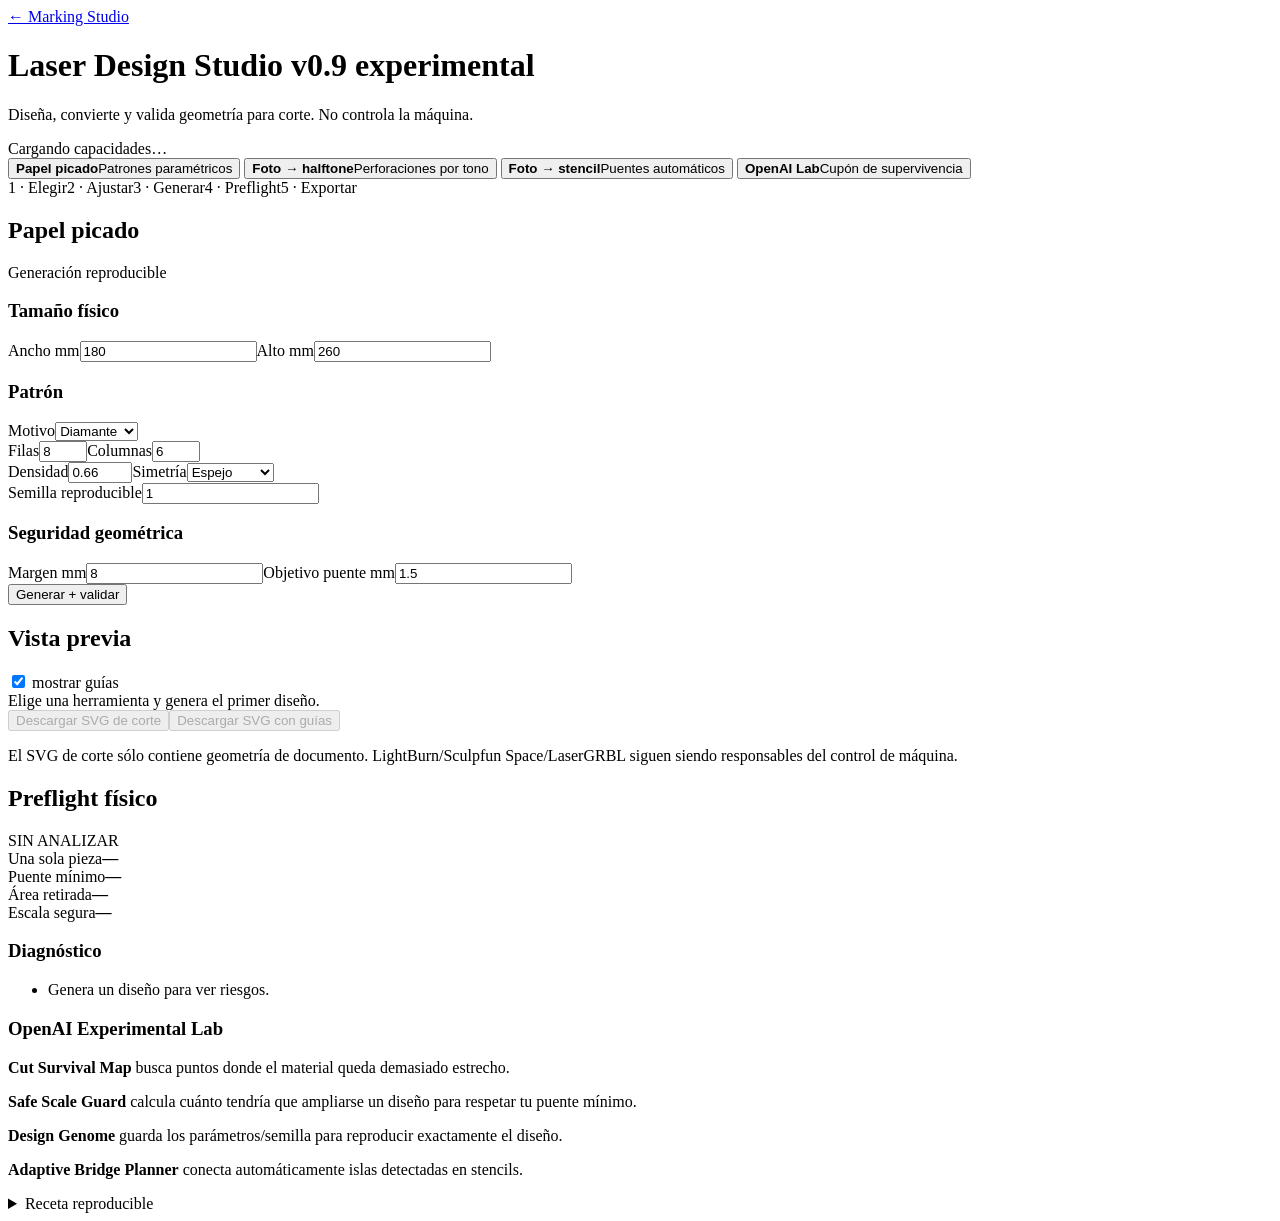
==== app/static/laser_design.html @ b04080e4 "feat: add intuitive Laser Design Studio interface" ====
<!doctype html>
<html lang="es">
<head>
  <meta charset="utf-8" />
  <meta name="viewport" content="width=device-width,initial-scale=1" />
  <title>Laser Design Studio · Experimental</title>
  <link rel="stylesheet" href="/static/laser_design.css" />
</head>
<body>
  <header class="topbar">
    <div>
      <a class="back" href="/">← Marking Studio</a>
      <h1>Laser Design Studio <span class="badge">v0.9 experimental</span></h1>
      <p>Diseña, convierte y valida geometría para corte. No controla la máquina.</p>
    </div>
    <div class="cap" id="capabilityState">Cargando capacidades…</div>
  </header>

  <main class="shell">
    <section class="mode-strip" aria-label="Herramientas">
      <button class="mode active" data-mode="papercut"><b>Papel picado</b><span>Patrones paramétricos</span></button>
      <button class="mode" data-mode="halftone"><b>Foto → halftone</b><span>Perforaciones por tono</span></button>
      <button class="mode" data-mode="stencil"><b>Foto → stencil</b><span>Puentes automáticos</span></button>
      <button class="mode lab" data-mode="coupon"><b>OpenAI Lab</b><span>Cupón de supervivencia</span></button>
    </section>

    <section class="workflow">
      <span class="done">1 · Elegir</span><span>2 · Ajustar</span><span>3 · Generar</span><span>4 · Preflight</span><span>5 · Exportar</span>
    </section>

    <section class="workspace">
      <aside class="panel controls">
        <div class="panel-head"><h2 id="toolTitle">Papel picado</h2><span id="toolHint">Generación reproducible</span></div>
        <div class="group image-only" hidden>
          <label>Imagen PNG/JPG</label>
          <div class="dropzone" id="dropzone"><input id="imageInput" type="file" accept="image/png,image/jpeg" /><strong>Arrastra una imagen o pulsa aquí</strong><span>Se procesa localmente en Marking Studio.</span></div>
          <div id="imageName" class="micro"></div>
        </div>
        <div class="group dims"><h3>Tamaño físico</h3><div class="two"><label>Ancho mm<input id="widthMm" type="number" value="180" min="20" step="1"></label><label>Alto mm<input id="heightMm" type="number" value="260" min="20" step="1"></label></div></div>
        <div class="group papercut-only"><h3>Patrón</h3><label>Motivo<select id="motif"><option value="diamond">Diamante</option><option value="circle">Círculo</option><option value="hex">Hexágono</option><option value="star">Estrella</option><option value="heart">Corazón</option></select></label><div class="two"><label>Filas<input id="rows" type="number" value="8" min="2" max="40"></label><label>Columnas<input id="cols" type="number" value="6" min="2" max="40"></label></div><div class="two"><label>Densidad<input id="density" type="number" value="0.66" min="0.15" max="0.9" step="0.01"></label><label>Simetría<select id="symmetry"><option value="mirror">Espejo</option><option value="grid">Cuadrícula</option></select></label></div><label>Semilla reproducible<input id="seed" type="number" value="1" min="0"></label></div>
        <div class="group halftone-only" hidden><h3>Halftone</h3><div class="two"><label>Celda mm<input id="cellMm" type="number" value="4" min="0.5" step="0.1"></label><label>Puente mínimo mm<input id="halftoneBridge" type="number" value="0.8" min="0.1" step="0.1"></label></div><div class="two"><label>Diám. mín.<input id="minDiameter" type="number" value="0.6" min="0.1" step="0.1"></label><label>Diám. máx.<input id="maxDiameter" type="number" value="3" min="0.2" step="0.1"></label></div><div class="two"><label>Forma<select id="halftoneShape"><option value="circle">Círculo</option><option value="diamond">Diamante</option><option value="hex">Hexágono</option></select></label><label>Gamma<input id="gamma" type="number" value="1" min="0.2" max="5" step="0.1"></label></div><label class="check"><input id="halftoneInvert" type="checkbox"> Invertir tonos</label></div>
        <div class="group stencil-only" hidden><h3>Stencil inteligente</h3><div class="two"><label>Umbral<input id="threshold" type="number" value="140" min="0" max="255"></label><label>Marco mm<input id="frameMm" type="number" value="4" min="0.5" step="0.1"></label></div><div class="two"><label>Ancho puente mm<input id="bridgeWidth" type="number" value="1.8" min="0.2" step="0.1"></label><label>Máx. puentes<input id="maxBridges" type="number" value="40" min="0" max="200"></label></div><label class="check"><input id="stencilInvert" type="checkbox"> Invertir claro/oscuro</label></div>
        <div class="group coupon-only" hidden><h3>OpenAI · Bridge Ladder</h3><p class="micro">Genera un cupón sacrificial para descubrir el ancho de puente que realmente sobrevive en tu material y proceso.</p><label>Anchos a probar (mm)<input id="couponWidths" value="0.4, 0.6, 0.8, 1.0, 1.2, 1.5, 1.8, 2.0, 2.5, 3.0"></label><div class="two"><label>Longitud mm<input id="couponLength" type="number" value="24" min="8" step="1"></label><label>Separación mm<input id="couponGap" type="number" value="4" min="1" step="0.5"></label></div></div>
        <div class="group common-only"><h3>Seguridad geométrica</h3><div class="two"><label>Margen mm<input id="marginMm" type="number" value="8" min="0.5" step="0.5"></label><label>Objetivo puente mm<input id="minBridge" type="number" value="1.5" min="0.1" step="0.1"></label></div></div>
        <button id="generateBtn" class="primary">Generar + validar</button><div id="formMessage" class="message"></div>
      </aside>
      <section class="panel preview-panel"><div class="panel-head"><h2>Vista previa</h2><div class="toggle"><label><input id="showGuides" type="checkbox" checked> mostrar guías</label></div></div><div class="preview" id="preview"><div class="empty">Elige una herramienta y genera el primer diseño.</div></div><div class="preview-actions"><button id="downloadSvg" disabled>Descargar SVG de corte</button><button id="downloadPreview" disabled>Descargar SVG con guías</button></div><p class="micro">El SVG de corte sólo contiene geometría de documento. LightBurn/Sculpfun Space/LaserGRBL siguen siendo responsables del control de máquina.</p></section>
      <aside class="panel inspector"><div class="panel-head"><h2>Preflight físico</h2><span class="status idle" id="statusBadge">SIN ANALIZAR</span></div><div class="metrics"><div><span>Una sola pieza</span><b id="componentMetric">—</b></div><div><span>Puente mínimo</span><b id="webMetric">—</b></div><div><span>Área retirada</span><b id="areaMetric">—</b></div><div><span>Escala segura</span><b id="scaleMetric">—</b></div></div><h3>Diagnóstico</h3><ul id="issues" class="issues"><li>Genera un diseño para ver riesgos.</li></ul><div class="labbox"><h3>OpenAI Experimental Lab</h3><p><b>Cut Survival Map</b> busca puntos donde el material queda demasiado estrecho.</p><p><b>Safe Scale Guard</b> calcula cuánto tendría que ampliarse un diseño para respetar tu puente mínimo.</p><p><b>Design Genome</b> guarda los parámetros/semilla para reproducir exactamente el diseño.</p><p><b>Adaptive Bridge Planner</b> conecta automáticamente islas detectadas en stencils.</p></div><details><summary>Receta reproducible</summary><pre id="recipeOut">—</pre></details></aside>
    </section>
  </main>
  <script src="/static/laser_design.js"></script>
</body>
</html>
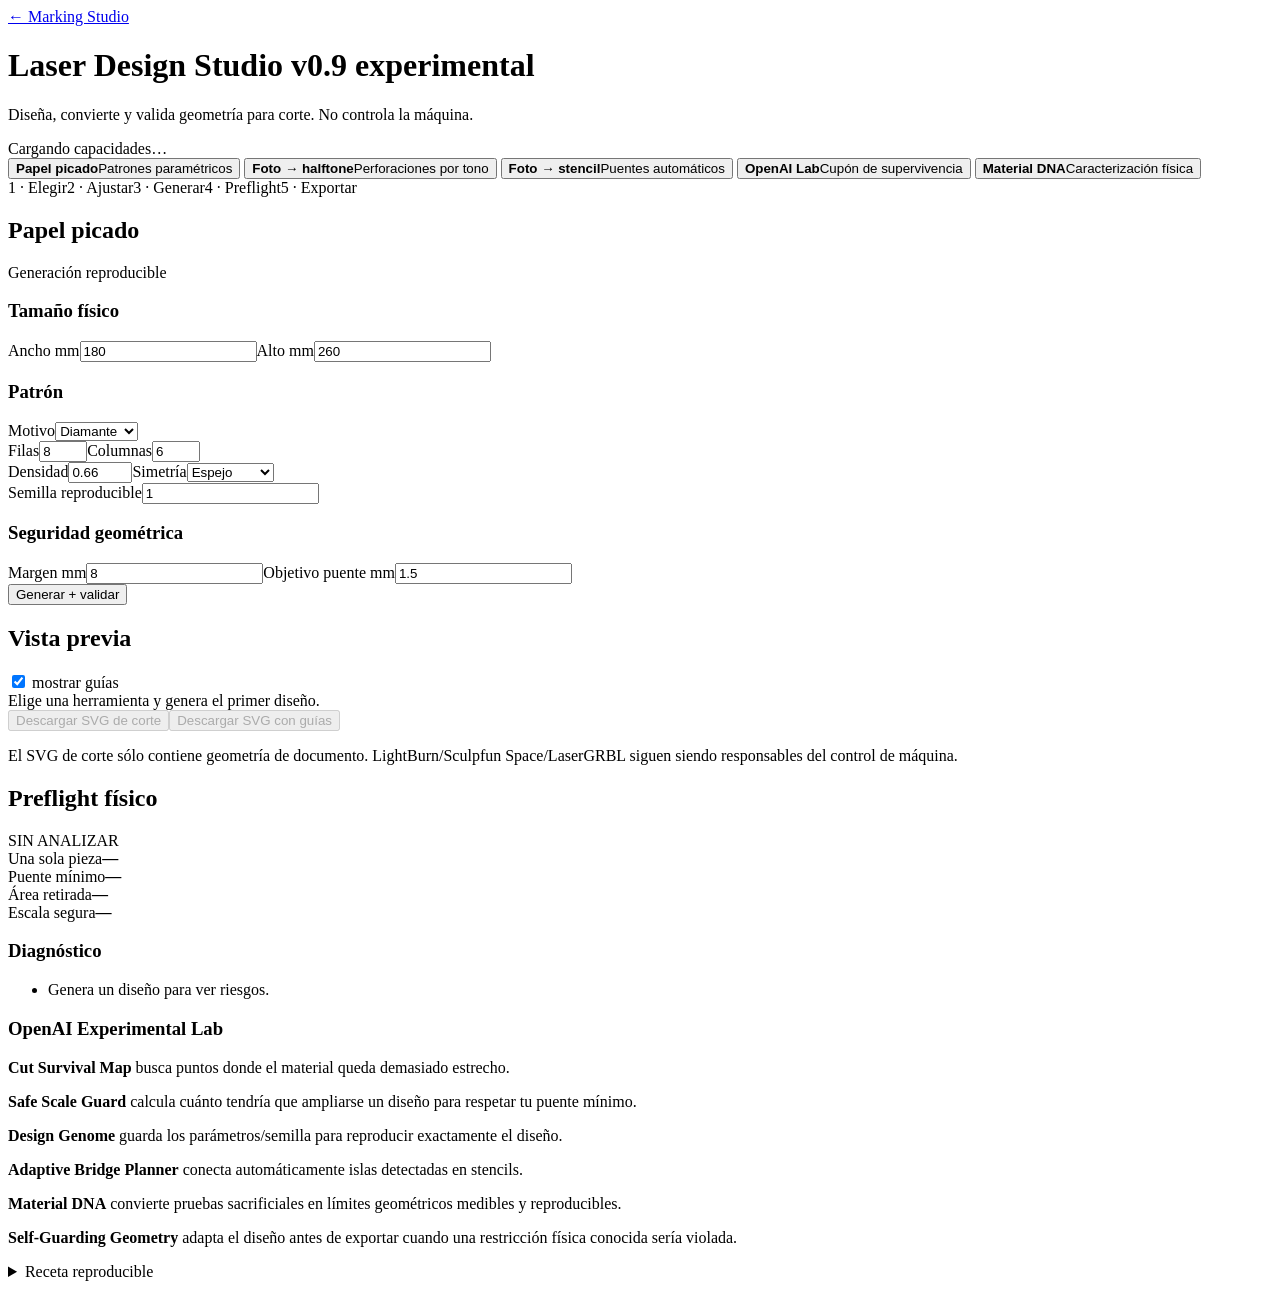
==== commit 3bcadab6: "ux: expose Material DNA characterization in OpenAI Lab" ====
--- a/app/static/laser_design.html
+++ b/app/static/laser_design.html
@@ -22,6 +22,7 @@
       <button class="mode" data-mode="halftone"><b>Foto → halftone</b><span>Perforaciones por tono</span></button>
       <button class="mode" data-mode="stencil"><b>Foto → stencil</b><span>Puentes automáticos</span></button>
       <button class="mode lab" data-mode="coupon"><b>OpenAI Lab</b><span>Cupón de supervivencia</span></button>
+      <button class="mode lab" data-mode="passport"><b>Material DNA</b><span>Caracterización física</span></button>
     </section>
 
     <section class="workflow">
@@ -41,11 +42,12 @@
         <div class="group halftone-only" hidden><h3>Halftone</h3><div class="two"><label>Celda mm<input id="cellMm" type="number" value="4" min="0.5" step="0.1"></label><label>Puente mínimo mm<input id="halftoneBridge" type="number" value="0.8" min="0.1" step="0.1"></label></div><div class="two"><label>Diám. mín.<input id="minDiameter" type="number" value="0.6" min="0.1" step="0.1"></label><label>Diám. máx.<input id="maxDiameter" type="number" value="3" min="0.2" step="0.1"></label></div><div class="two"><label>Forma<select id="halftoneShape"><option value="circle">Círculo</option><option value="diamond">Diamante</option><option value="hex">Hexágono</option></select></label><label>Gamma<input id="gamma" type="number" value="1" min="0.2" max="5" step="0.1"></label></div><label class="check"><input id="halftoneInvert" type="checkbox"> Invertir tonos</label></div>
         <div class="group stencil-only" hidden><h3>Stencil inteligente</h3><div class="two"><label>Umbral<input id="threshold" type="number" value="140" min="0" max="255"></label><label>Marco mm<input id="frameMm" type="number" value="4" min="0.5" step="0.1"></label></div><div class="two"><label>Ancho puente mm<input id="bridgeWidth" type="number" value="1.8" min="0.2" step="0.1"></label><label>Máx. puentes<input id="maxBridges" type="number" value="40" min="0" max="200"></label></div><label class="check"><input id="stencilInvert" type="checkbox"> Invertir claro/oscuro</label></div>
         <div class="group coupon-only" hidden><h3>OpenAI · Bridge Ladder</h3><p class="micro">Genera un cupón sacrificial para descubrir el ancho de puente que realmente sobrevive en tu material y proceso.</p><label>Anchos a probar (mm)<input id="couponWidths" value="0.4, 0.6, 0.8, 1.0, 1.2, 1.5, 1.8, 2.0, 2.5, 3.0"></label><div class="two"><label>Longitud mm<input id="couponLength" type="number" value="24" min="8" step="1"></label><label>Separación mm<input id="couponGap" type="number" value="4" min="1" step="0.5"></label></div></div>
+        <div class="group passport-only" hidden><h3>OpenAI · Material DNA Passport</h3><p class="micro">Una hoja sacrificial mide tres límites del proceso. Los valores no son recetas de potencia: son restricciones geométricas observadas.</p><label>Puentes a probar (mm)<input id="passportBridges" value="0.5, 0.7, 0.9, 1.2, 1.5, 2.0, 2.5"></label><label>Agujeros a probar (mm)<input id="passportHoles" value="0.5, 0.8, 1.0, 1.5, 2.0, 3.0, 4.0"></label><label>Separaciones a probar (mm)<input id="passportGaps" value="0.5, 0.7, 0.9, 1.2, 1.5, 2.0, 2.5"></label><div class="two"><label>Alto fila mm<input id="passportRowHeight" type="number" value="10" min="6" step="0.5"></label><label>Largo muestra mm<input id="passportFeatureLength" type="number" value="22" min="8" step="1"></label></div><div id="passportSummary" class="micro"></div></div>
         <div class="group common-only"><h3>Seguridad geométrica</h3><div class="two"><label>Margen mm<input id="marginMm" type="number" value="8" min="0.5" step="0.5"></label><label>Objetivo puente mm<input id="minBridge" type="number" value="1.5" min="0.1" step="0.1"></label></div></div>
         <button id="generateBtn" class="primary">Generar + validar</button><div id="formMessage" class="message"></div>
       </aside>
       <section class="panel preview-panel"><div class="panel-head"><h2>Vista previa</h2><div class="toggle"><label><input id="showGuides" type="checkbox" checked> mostrar guías</label></div></div><div class="preview" id="preview"><div class="empty">Elige una herramienta y genera el primer diseño.</div></div><div class="preview-actions"><button id="downloadSvg" disabled>Descargar SVG de corte</button><button id="downloadPreview" disabled>Descargar SVG con guías</button></div><p class="micro">El SVG de corte sólo contiene geometría de documento. LightBurn/Sculpfun Space/LaserGRBL siguen siendo responsables del control de máquina.</p></section>
-      <aside class="panel inspector"><div class="panel-head"><h2>Preflight físico</h2><span class="status idle" id="statusBadge">SIN ANALIZAR</span></div><div class="metrics"><div><span>Una sola pieza</span><b id="componentMetric">—</b></div><div><span>Puente mínimo</span><b id="webMetric">—</b></div><div><span>Área retirada</span><b id="areaMetric">—</b></div><div><span>Escala segura</span><b id="scaleMetric">—</b></div></div><h3>Diagnóstico</h3><ul id="issues" class="issues"><li>Genera un diseño para ver riesgos.</li></ul><div class="labbox"><h3>OpenAI Experimental Lab</h3><p><b>Cut Survival Map</b> busca puntos donde el material queda demasiado estrecho.</p><p><b>Safe Scale Guard</b> calcula cuánto tendría que ampliarse un diseño para respetar tu puente mínimo.</p><p><b>Design Genome</b> guarda los parámetros/semilla para reproducir exactamente el diseño.</p><p><b>Adaptive Bridge Planner</b> conecta automáticamente islas detectadas en stencils.</p></div><details><summary>Receta reproducible</summary><pre id="recipeOut">—</pre></details></aside>
+      <aside class="panel inspector"><div class="panel-head"><h2>Preflight físico</h2><span class="status idle" id="statusBadge">SIN ANALIZAR</span></div><div class="metrics"><div><span>Una sola pieza</span><b id="componentMetric">—</b></div><div><span>Puente mínimo</span><b id="webMetric">—</b></div><div><span>Área retirada</span><b id="areaMetric">—</b></div><div><span>Escala segura</span><b id="scaleMetric">—</b></div></div><h3>Diagnóstico</h3><ul id="issues" class="issues"><li>Genera un diseño para ver riesgos.</li></ul><div class="labbox"><h3>OpenAI Experimental Lab</h3><p><b>Cut Survival Map</b> busca puntos donde el material queda demasiado estrecho.</p><p><b>Safe Scale Guard</b> calcula cuánto tendría que ampliarse un diseño para respetar tu puente mínimo.</p><p><b>Design Genome</b> guarda los parámetros/semilla para reproducir exactamente el diseño.</p><p><b>Adaptive Bridge Planner</b> conecta automáticamente islas detectadas en stencils.</p><p><b>Material DNA</b> convierte pruebas sacrificiales en límites geométricos medibles y reproducibles.</p><p><b>Self-Guarding Geometry</b> adapta el diseño antes de exportar cuando una restricción física conocida sería violada.</p></div><details><summary>Receta reproducible</summary><pre id="recipeOut">—</pre></details></aside>
     </section>
   </main>
   <script src="/static/laser_design.js"></script>
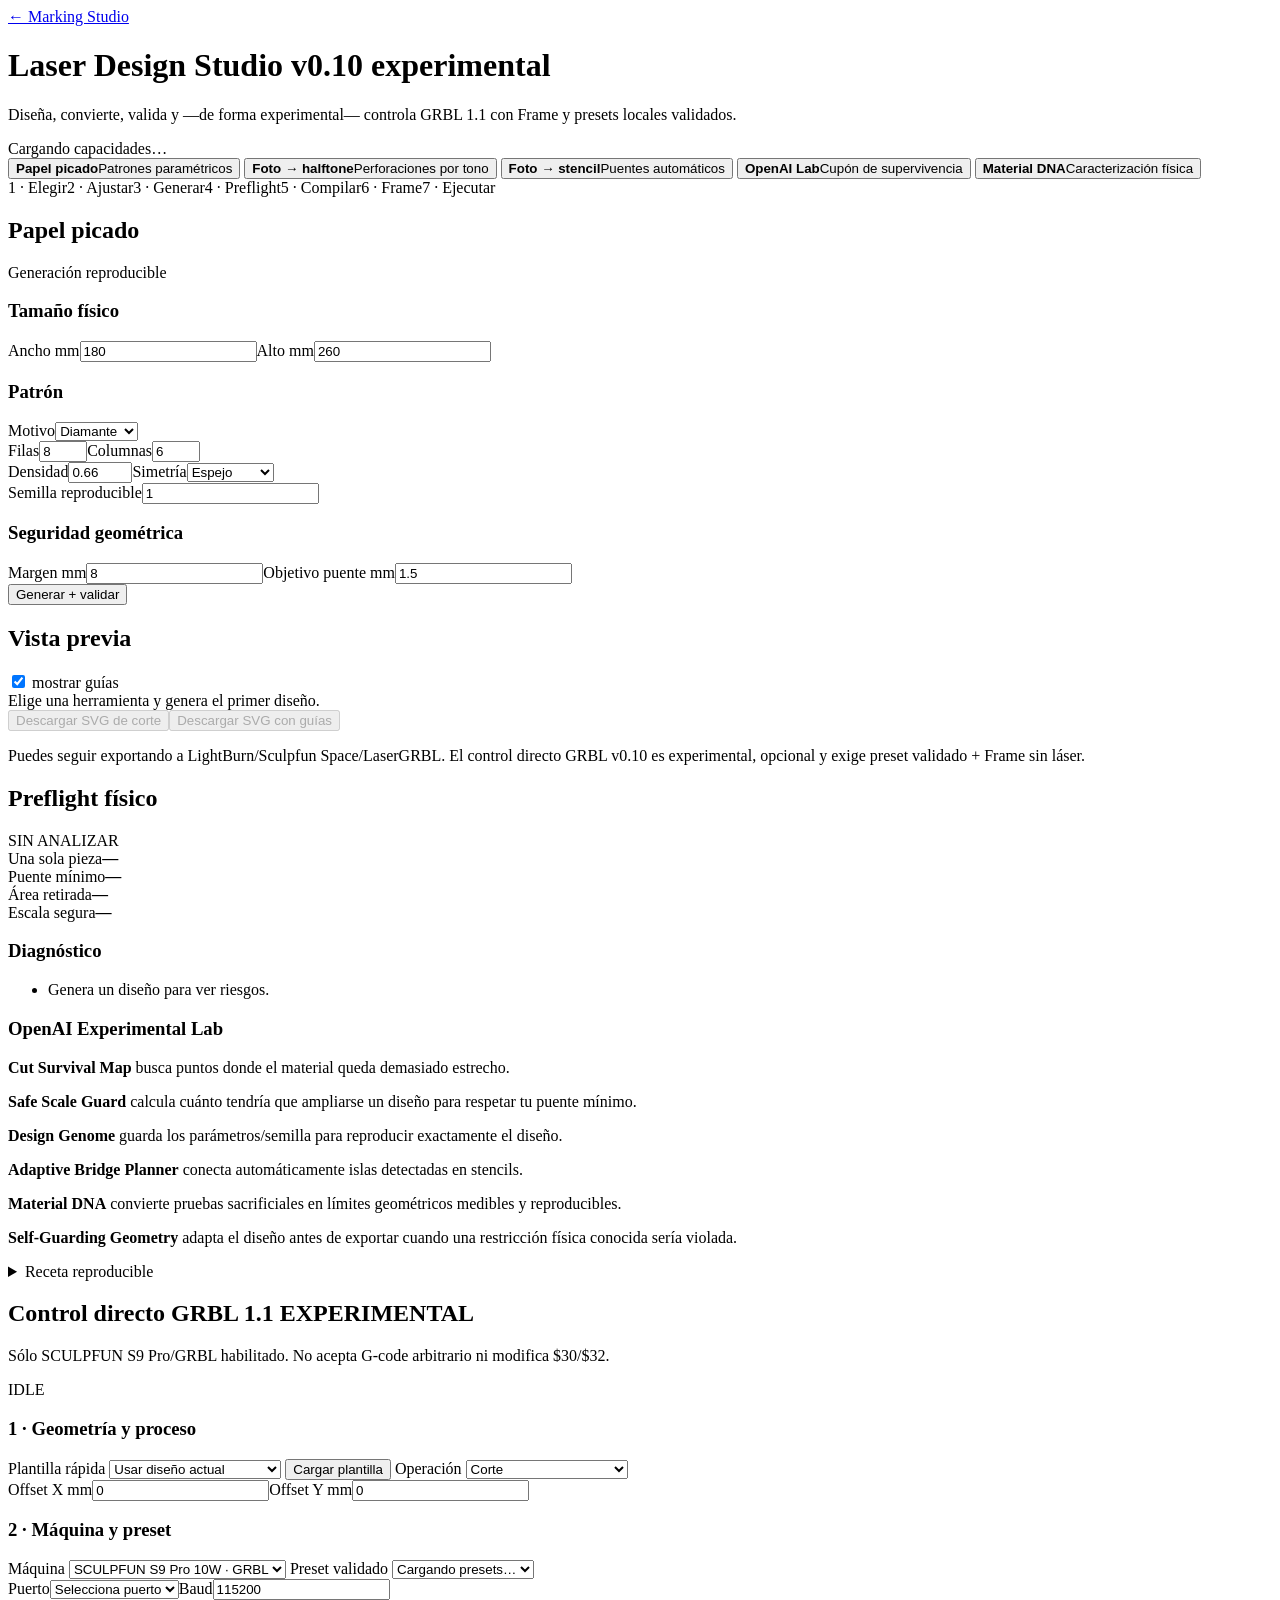
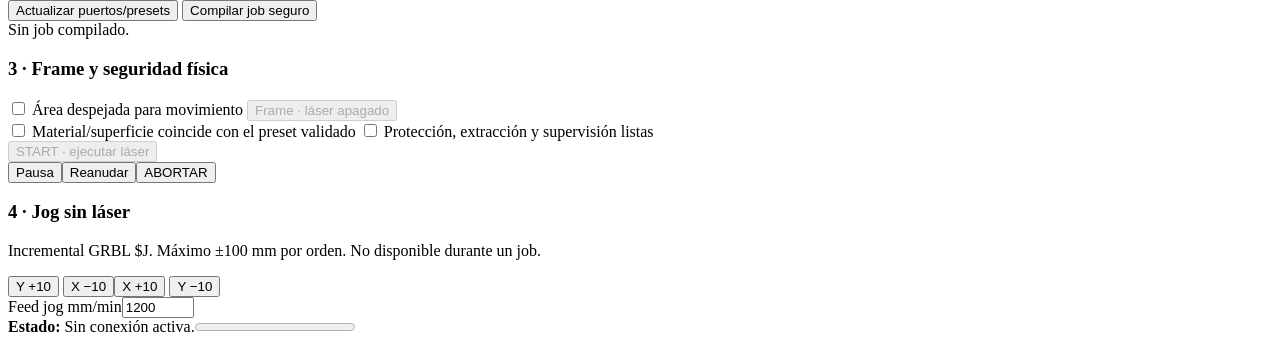
==== commit 409cc060: "ux: add guarded direct GRBL control panel" ====
--- a/app/static/laser_design.html
+++ b/app/static/laser_design.html
@@ -10,8 +10,8 @@
   <header class="topbar">
     <div>
       <a class="back" href="/">← Marking Studio</a>
-      <h1>Laser Design Studio <span class="badge">v0.9 experimental</span></h1>
-      <p>Diseña, convierte y valida geometría para corte. No controla la máquina.</p>
+      <h1>Laser Design Studio <span class="badge">v0.10 experimental</span></h1>
+      <p>Diseña, convierte, valida y —de forma experimental— controla GRBL 1.1 con Frame y presets locales validados.</p>
     </div>
     <div class="cap" id="capabilityState">Cargando capacidades…</div>
   </header>
@@ -26,7 +26,7 @@
     </section>
 
     <section class="workflow">
-      <span class="done">1 · Elegir</span><span>2 · Ajustar</span><span>3 · Generar</span><span>4 · Preflight</span><span>5 · Exportar</span>
+      <span class="done">1 · Elegir</span><span>2 · Ajustar</span><span>3 · Generar</span><span>4 · Preflight</span><span>5 · Compilar</span><span>6 · Frame</span><span>7 · Ejecutar</span>
     </section>
 
     <section class="workspace">
@@ -46,8 +46,79 @@
         <div class="group common-only"><h3>Seguridad geométrica</h3><div class="two"><label>Margen mm<input id="marginMm" type="number" value="8" min="0.5" step="0.5"></label><label>Objetivo puente mm<input id="minBridge" type="number" value="1.5" min="0.1" step="0.1"></label></div></div>
         <button id="generateBtn" class="primary">Generar + validar</button><div id="formMessage" class="message"></div>
       </aside>
-      <section class="panel preview-panel"><div class="panel-head"><h2>Vista previa</h2><div class="toggle"><label><input id="showGuides" type="checkbox" checked> mostrar guías</label></div></div><div class="preview" id="preview"><div class="empty">Elige una herramienta y genera el primer diseño.</div></div><div class="preview-actions"><button id="downloadSvg" disabled>Descargar SVG de corte</button><button id="downloadPreview" disabled>Descargar SVG con guías</button></div><p class="micro">El SVG de corte sólo contiene geometría de documento. LightBurn/Sculpfun Space/LaserGRBL siguen siendo responsables del control de máquina.</p></section>
+      <section class="panel preview-panel"><div class="panel-head"><h2>Vista previa</h2><div class="toggle"><label><input id="showGuides" type="checkbox" checked> mostrar guías</label></div></div><div class="preview" id="preview"><div class="empty">Elige una herramienta y genera el primer diseño.</div></div><div class="preview-actions"><button id="downloadSvg" disabled>Descargar SVG de corte</button><button id="downloadPreview" disabled>Descargar SVG con guías</button></div><p class="micro">Puedes seguir exportando a LightBurn/Sculpfun Space/LaserGRBL. El control directo GRBL v0.10 es experimental, opcional y exige preset validado + Frame sin láser.</p></section>
       <aside class="panel inspector"><div class="panel-head"><h2>Preflight físico</h2><span class="status idle" id="statusBadge">SIN ANALIZAR</span></div><div class="metrics"><div><span>Una sola pieza</span><b id="componentMetric">—</b></div><div><span>Puente mínimo</span><b id="webMetric">—</b></div><div><span>Área retirada</span><b id="areaMetric">—</b></div><div><span>Escala segura</span><b id="scaleMetric">—</b></div></div><h3>Diagnóstico</h3><ul id="issues" class="issues"><li>Genera un diseño para ver riesgos.</li></ul><div class="labbox"><h3>OpenAI Experimental Lab</h3><p><b>Cut Survival Map</b> busca puntos donde el material queda demasiado estrecho.</p><p><b>Safe Scale Guard</b> calcula cuánto tendría que ampliarse un diseño para respetar tu puente mínimo.</p><p><b>Design Genome</b> guarda los parámetros/semilla para reproducir exactamente el diseño.</p><p><b>Adaptive Bridge Planner</b> conecta automáticamente islas detectadas en stencils.</p><p><b>Material DNA</b> convierte pruebas sacrificiales en límites geométricos medibles y reproducibles.</p><p><b>Self-Guarding Geometry</b> adapta el diseño antes de exportar cuando una restricción física conocida sería violada.</p></div><details><summary>Receta reproducible</summary><pre id="recipeOut">—</pre></details></aside>
+    </section>
+
+    <section class="panel machine-panel" id="machineControlPanel">
+      <div class="panel-head machine-head">
+        <div><h2>Control directo GRBL 1.1 <span class="badge experimental">EXPERIMENTAL</span></h2><p class="micro">Sólo SCULPFUN S9 Pro/GRBL habilitado. No acepta G-code arbitrario ni modifica $30/$32.</p></div>
+        <span class="status idle" id="machineState">IDLE</span>
+      </div>
+      <div class="machine-grid">
+        <div class="machine-block">
+          <h3>1 · Geometría y proceso</h3>
+          <label>Plantilla rápida
+            <select id="processTemplate">
+              <option value="">Usar diseño actual</option>
+              <option value="line_engrave_card">Grabado línea · tarjeta</option>
+              <option value="fill_engrave_patch">Grabado relleno · parche</option>
+              <option value="cut_geometry_coupon">Corte · cupón geométrico</option>
+              <option value="cut_papercut_panel">Corte · papel picado</option>
+            </select>
+          </label>
+          <button id="loadProcessTemplate">Cargar plantilla</button>
+          <label>Operación
+            <select id="machineOperation">
+              <option value="cut">Corte</option>
+              <option value="line_engrave">Grabado de línea</option>
+              <option value="fill_engrave">Grabado relleno / hatch</option>
+            </select>
+          </label>
+          <div class="two"><label>Offset X mm<input id="machineOffsetX" type="number" value="0" min="0" step="0.1"></label><label>Offset Y mm<input id="machineOffsetY" type="number" value="0" min="0" step="0.1"></label></div>
+        </div>
+
+        <div class="machine-block">
+          <h3>2 · Máquina y preset</h3>
+          <label>Máquina
+            <select id="machineProfile"><option value="sculpfun_s9_pro_10w">SCULPFUN S9 Pro 10W · GRBL</option></select>
+          </label>
+          <label>Preset validado
+            <select id="machinePreset"><option value="">Cargando presets…</option></select>
+          </label>
+          <div class="two"><label>Puerto<select id="machinePort"><option value="">Selecciona puerto</option></select></label><label>Baud<input id="machineBaud" type="number" value="115200"></label></div>
+          <button id="refreshMachineData">Actualizar puertos/presets</button>
+          <button id="compileMachineJob" class="primary">Compilar job seguro</button>
+          <div id="compiledJobInfo" class="micro">Sin job compilado.</div>
+        </div>
+
+        <div class="machine-block safety-block">
+          <h3>3 · Frame y seguridad física</h3>
+          <label class="check"><input id="confirmClearFrame" type="checkbox"> Área despejada para movimiento</label>
+          <button id="frameMachineJob" disabled>Frame · láser apagado</button>
+          <div class="safety-confirmations">
+            <label class="check"><input id="confirmMaterial" type="checkbox"> Material/superficie coincide con el preset validado</label>
+            <label class="check"><input id="confirmProtection" type="checkbox"> Protección, extracción y supervisión listas</label>
+          </div>
+          <button id="startMachineJob" class="danger-action" disabled>START · ejecutar láser</button>
+          <div class="machine-actions">
+            <button id="pauseMachineJob">Pausa</button><button id="resumeMachineJob">Reanudar</button><button id="abortMachineJob" class="danger-outline">ABORTAR</button>
+          </div>
+        </div>
+
+        <div class="machine-block">
+          <h3>4 · Jog sin láser</h3>
+          <p class="micro">Incremental GRBL $J. Máximo ±100 mm por orden. No disponible durante un job.</p>
+          <div class="jog-grid">
+            <button data-jog-y="10">Y +10</button>
+            <button data-jog-x="-10">X −10</button><button data-jog-x="10">X +10</button>
+            <button data-jog-y="-10">Y −10</button>
+          </div>
+          <label>Feed jog mm/min<input id="jogFeed" type="number" value="1200" min="1" max="10000"></label>
+        </div>
+      </div>
+      <div class="machine-statusline"><b>Estado:</b> <span id="machineStatusText">Sin conexión activa.</span><progress id="machineProgress" value="0" max="1"></progress></div>
+      <div id="machineMessage" class="message"></div>
     </section>
   </main>
   <script src="/static/laser_design.js"></script>
